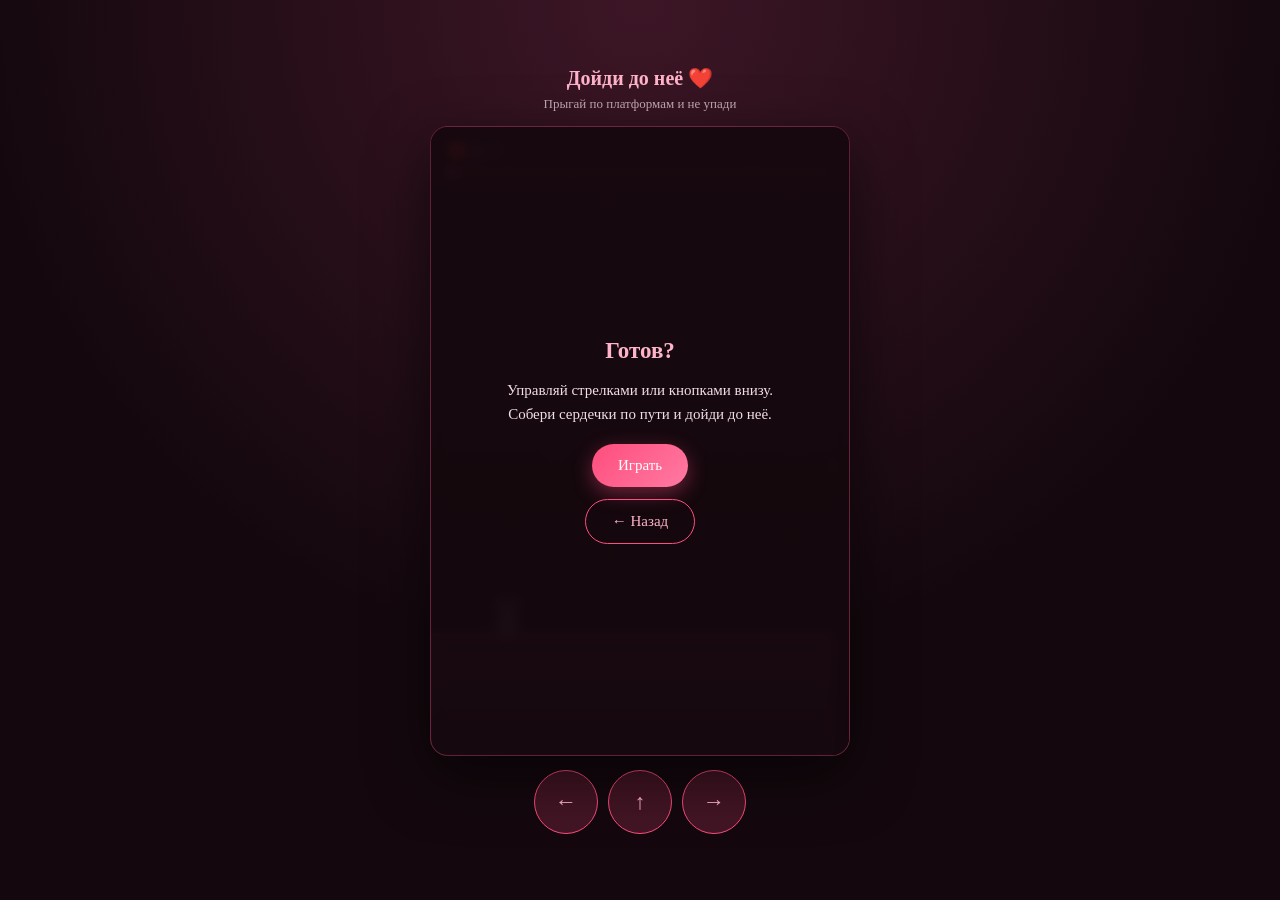
==== game.html @ 0494b57c "Add files via upload" ====
<!DOCTYPE html>
<html lang="ru">
<head>
<meta charset="UTF-8">
<meta name="viewport" content="width=device-width, initial-scale=1, user-scalable=no">
<meta name="robots" content="noindex, nofollow">
<title>Мини-игра</title>
<style>
  * { margin:0; padding:0; box-sizing:border-box; -webkit-tap-highlight-color:transparent; }
  body {
    background: radial-gradient(circle at 50% 0%, #3d1626, #14080e 60%);
    color:#ffeaf1; font-family: Georgia, serif;
    min-height:100vh; display:flex; flex-direction:column;
    align-items:center; justify-content:center;
    overflow:hidden; padding:16px;
  }
  h1 { font-size:20px; margin-bottom:6px; color:#ffb3c9; text-align:center; }
  p.sub { font-size:13px; opacity:.7; margin-bottom:14px; text-align:center; }
  #wrap {
    position:relative; width:100%; max-width:420px;
    aspect-ratio: 2/3;
    background:linear-gradient(#1a0c14, #2a1520);
    border-radius:18px; overflow:hidden;
    border:1px solid rgba(255,77,125,.3);
    box-shadow:0 20px 60px rgba(0,0,0,.6);
  }
  canvas { display:block; width:100%; height:100%; touch-action:none; }
  .overlay {
    position:absolute; inset:0;
    display:flex; flex-direction:column; align-items:center; justify-content:center;
    background:rgba(20,8,14,.9); backdrop-filter:blur(6px);
    text-align:center; padding:24px; z-index:5;
  }
  .overlay h2 { font-size:23px; margin-bottom:14px; color:#ffb3c9; }
  .overlay p { font-size:15px; opacity:.95; margin-bottom:18px; line-height:1.6; }
  .overlay .prize {
    font-size:17px;
    color:#ff4d7d;
    font-style:italic;
    line-height:1.6;
    margin: 10px 0 22px;
  }
  .overlay button, .btn {
    padding:13px 26px; border-radius:40px; border:none;
    background:linear-gradient(135deg,#ff4d7d,#ff7aa2); color:#fff;
    font-size:15px; font-family:inherit; cursor:pointer;
    box-shadow:0 6px 20px rgba(255,77,125,.4);
    text-decoration:none; display:inline-block;
  }
  .btn.ghost { background:transparent; border:1.5px solid #ff4d7d; color:#ffb3c9; box-shadow:none; margin-top:12px; }
  .controls { margin-top:14px; display:flex; gap:10px; }
  .controls button {
    width:64px; height:64px; border-radius:50%; font-size:22px;
    background:rgba(255,77,125,.2); border:1.5px solid #ff4d7d; color:#ffb3c9;
  }
  .hidden { display:none !important; }
</style>
</head>
<body>

<h1>Дойди до неё ❤️</h1>
<p class="sub">Прыгай по платформам и не упади</p>

<div id="wrap">
  <canvas id="c"></canvas>

  <div id="start" class="overlay">
    <h2>Готов?</h2>
    <p>Управляй стрелками или кнопками внизу.<br>Собери сердечки по пути и дойди до неё.</p>
    <button onclick="startGame()">Играть</button>
    <a href="index.html" class="btn ghost">← Назад</a>
  </div>

  <div id="win" class="overlay hidden">
    <h2>Ты дошла ❤️</h2>
    <p id="winText"></p>
    <p class="prize" id="prizeText"></p>
    <button onclick="restart()">Ещё раз</button>
  </div>

  <div id="lose" class="overlay hidden">
    <h2>Ой…</h2>
    <p>Не получилось. Попробуй ещё раз!</p>
    <button onclick="restart()">Заново</button>
  </div>
</div>

<div class="controls">
  <button ontouchstart="press('left',true)" ontouchend="press('left',false)"
          onmousedown="press('left',true)" onmouseup="press('left',false)">←</button>
  <button ontouchstart="jump()" onmousedown="jump()">↑</button>
  <button ontouchstart="press('right',true)" ontouchend="press('right',false)"
          onmousedown="press('right',true)" onmouseup="press('right',false)">→</button>
</div>

<script>
const canvas = document.getElementById('c');
const ctx = canvas.getContext('2d');
let W, H;

function resize(){
  const r = canvas.getBoundingClientRect();
  W = canvas.width = r.width * devicePixelRatio;
  H = canvas.height = r.height * devicePixelRatio;
  ctx.setTransform(devicePixelRatio,0,0,devicePixelRatio,0,0);
  W = r.width; H = r.height;
}
window.addEventListener('resize', resize);

const GRAV = 0.55;
const JUMP = -11.5;
const SPEED = 3.2;

let player, platforms, hearts, goal, spikes, camX, running, won, keys;

function initLevel(){
  platforms = [
    {x:0,   y:520, w:400, h:120},
    {x:440, y:460, w:120, h:180},
    {x:600, y:400, w:120, h:240},
    {x:760, y:340, w:100, h:300},
    {x:900, y:400, w:150, h:240},
    {x:1090,y:460, w:130, h:180},
    {x:1260,y:380, w:100, h:260},
    {x:1400,y:320, w:120, h:320},
    {x:1560,y:400, w:130, h:240},
    {x:1730,y:340, w:120, h:300},
    {x:1890,y:280, w:120, h:360},
    {x:2050,y:360, w:140, h:280},
    {x:2230,y:440, w:400, h:200},
  ];

  hearts = [
    {x:480, y:420}, {x:640, y:360}, {x:940, y:360},
    {x:1300,y:340}, {x:1440,y:280}, {x:1930,y:240},
    {x:2090,y:320},
  ].map(h => ({...h, r:12, taken:false}));

  spikes = [
    {x:820, y:320, w:30, h:20},
    {x:1620,y:380, w:30, h:20},
    {x:1980,y:260, w:30, h:20},
  ];

  goal = {x:2480, y:360, w:60, h:80};

  player = {x:60, y:480, w:32, h:32, vx:0, vy:0, onGround:false, face:1, hearts:0};
  camX = 0;
  won = false;
}

function startGame(){
  document.getElementById('start').classList.add('hidden');
  document.getElementById('win').classList.add('hidden');
  document.getElementById('lose').classList.add('hidden');
  initLevel();
  running = true;
  keys = {left:false, right:false};
  loop();
}

function restart(){ startGame(); }

function press(dir, val){ if(keys) keys[dir] = val; }

function jump(){
  if(player && player.onGround){
    player.vy = JUMP;
    player.onGround = false;
  }
}

window.addEventListener('keydown', e => {
  if(!keys) keys = {left:false,right:false};
  if(e.key === 'ArrowLeft' || e.key === 'a') keys.left = true;
  if(e.key === 'ArrowRight'|| e.key === 'd') keys.right = true;
  if(e.key === 'ArrowUp' || e.key === ' ' || e.key === 'w'){ e.preventDefault(); jump(); }
});
window.addEventListener('keyup', e => {
  if(!keys) return;
  if(e.key === 'ArrowLeft' || e.key === 'a') keys.left = false;
  if(e.key === 'ArrowRight'|| e.key === 'd') keys.right = false;
});

function update(){
  if(!running) return;

  player.vx = 0;
  if(keys.left)  { player.vx = -SPEED; player.face = -1; }
  if(keys.right) { player.vx =  SPEED; player.face =  1; }
  player.x += player.vx;

  player.vy += GRAV;
  player.y += player.vy;

  player.onGround = false;
  for(const p of platforms){
    const overlapX = player.x + player.w > p.x && player.x < p.x + p.w;
    const prevBottom = player.y + player.h - player.vy;
    const bottom = player.y + player.h;
    if(overlapX && player.vy >= 0 && prevBottom <= p.y + 2 && bottom >= p.y){
      player.y = p.y - player.h;
      player.vy = 0;
      player.onGround = true;
    }
  }

  if(player.x < 0) player.x = 0;
  if(player.y > 700){ lose(); return; }

  for(const s of spikes){
    if(player.x + player.w > s.x && player.x < s.x + s.w &&
       player.y + player.h > s.y && player.y < s.y + s.h){
      lose(); return;
    }
  }

  for(const h of hearts){
    if(h.taken) continue;
    if(player.x + player.w > h.x - h.r && player.x < h.x + h.r &&
       player.y + player.h > h.y - h.r && player.y < h.y + h.r){
      h.taken = true;
      player.hearts++;
    }
  }

  if(player.x + player.w > goal.x && player.x < goal.x + goal.w &&
     player.y + player.h > goal.y && player.y < goal.y + goal.h){
    win();
    return;
  }

  const targetCam = player.x - W * 0.3;
  camX += (targetCam - camX) * 0.1;
  if(camX < 0) camX = 0;
}

function win(){
  running = false; won = true;

  const all = player.hearts === hearts.length;
  const winText = all
    ? 'Ты собрала все сердечки и дошла до меня. Это судьба.'
    : `Сердечек собрано: ${player.hearts} из ${hearts.length}. Но главное — ты дошла.`;

  const prizeText = all
    ? 'Теперь я должен тебе одно желание. Любое. Напиши мне его — и я выполню.'
    : 'Ты всё равно победила. И я всё равно должен тебе желание. Пиши, какое.';

  document.getElementById('winText').textContent = winText;
  document.getElementById('prizeText').textContent = prizeText;
  document.getElementById('win').classList.remove('hidden');
}

function lose(){
  running = false;
  document.getElementById('lose').classList.remove('hidden');
}

function draw(){
  const g = ctx.createLinearGradient(0,0,0,H);
  g.addColorStop(0,'#2a0f1c');
  g.addColorStop(1,'#12060c');
  ctx.fillStyle = g;
  ctx.fillRect(0,0,W,H);

  ctx.fillStyle = 'rgba(255,200,220,.25)';
  for(let i=0;i<40;i++){
    const sx = (i*137 - camX*0.3) % (W+40);
    const x = sx < 0 ? sx + W + 40 : sx;
    const y = (i*53) % (H*0.7);
    ctx.fillRect(x, y, 2, 2);
  }

  ctx.save();
  ctx.translate(-camX, 0);

  const offsetY = H - 640;

  for(const p of platforms){
    const x = p.x;
    const y = p.y + offsetY;
    const grad = ctx.createLinearGradient(x,y,x,y+p.h);
    grad.addColorStop(0,'#3d1c2a');
    grad.addColorStop(1,'#1e0e17');
    ctx.fillStyle = grad;
    ctx.fillRect(x, y, p.w, p.h);
    ctx.strokeStyle = 'rgba(255,77,125,.35)';
    ctx.lineWidth = 2;
    ctx.strokeRect(x, y, p.w, p.h);
  }

  ctx.fillStyle = '#ff4d7d';
  for(const s of spikes){
    const y = s.y + offsetY;
    ctx.beginPath();
    ctx.moveTo(s.x, y + s.h);
    ctx.lineTo(s.x + s.w/2, y);
    ctx.lineTo(s.x + s.w, y + s.h);
    ctx.closePath();
    ctx.fill();
  }

  for(const h of hearts){
    if(h.taken) continue;
    const y = h.y + offsetY;
    ctx.font = '20px serif';
    ctx.textAlign = 'center';
    ctx.fillText('❤️', h.x, y + 7);
  }

  {
    const gx = goal.x, gy = goal.y + offsetY, gw = goal.w, gh = goal.h;
    const glow = ctx.createRadialGradient(gx+gw/2, gy+gh/2, 5, gx+gw/2, gy+gh/2, 80);
    glow.addColorStop(0,'rgba(255,120,160,.5)');
    glow.addColorStop(1,'rgba(255,120,160,0)');
    ctx.fillStyle = glow;
    ctx.fillRect(gx-60, gy-60, gw+120, gh+120);

    ctx.font = '64px serif';
    ctx.textAlign = 'center';
    ctx.fillText('👸', gx + gw/2, gy + gh);
  }

  {
    const px = player.x, py = player.y + offsetY;
    ctx.fillStyle = 'rgba(0,0,0,.35)';
    ctx.beginPath();
    ctx.ellipse(px + player.w/2, py + player.h + 4, 16, 5, 0, 0, Math.PI*2);
    ctx.fill();

    ctx.font = '34px serif';
    ctx.textAlign = 'center';
    ctx.fillText('🐰', px + player.w/2, py + player.h);
  }

  ctx.restore();

  ctx.fillStyle = '#ffb3c9';
  ctx.font = '16px Georgia';
  ctx.textAlign = 'left';
  ctx.fillText('❤️ ' + player.hearts + ' / ' + hearts.length, 16, 30);

  const prog = Math.min(1, player.x / goal.x);
  ctx.fillStyle = 'rgba(255,77,125,.25)';
  ctx.fillRect(16, 42, W - 32, 6);
  ctx.fillStyle = '#ff4d7d';
  ctx.fillRect(16, 42, (W - 32) * prog, 6);
}

function loop(){
  if(!running) { draw(); return; }
  update();
  draw();
  requestAnimationFrame(loop);
}

resize();
initLevel();
keys = {left:false, right:false};
draw();
</script>
</body>
</html>
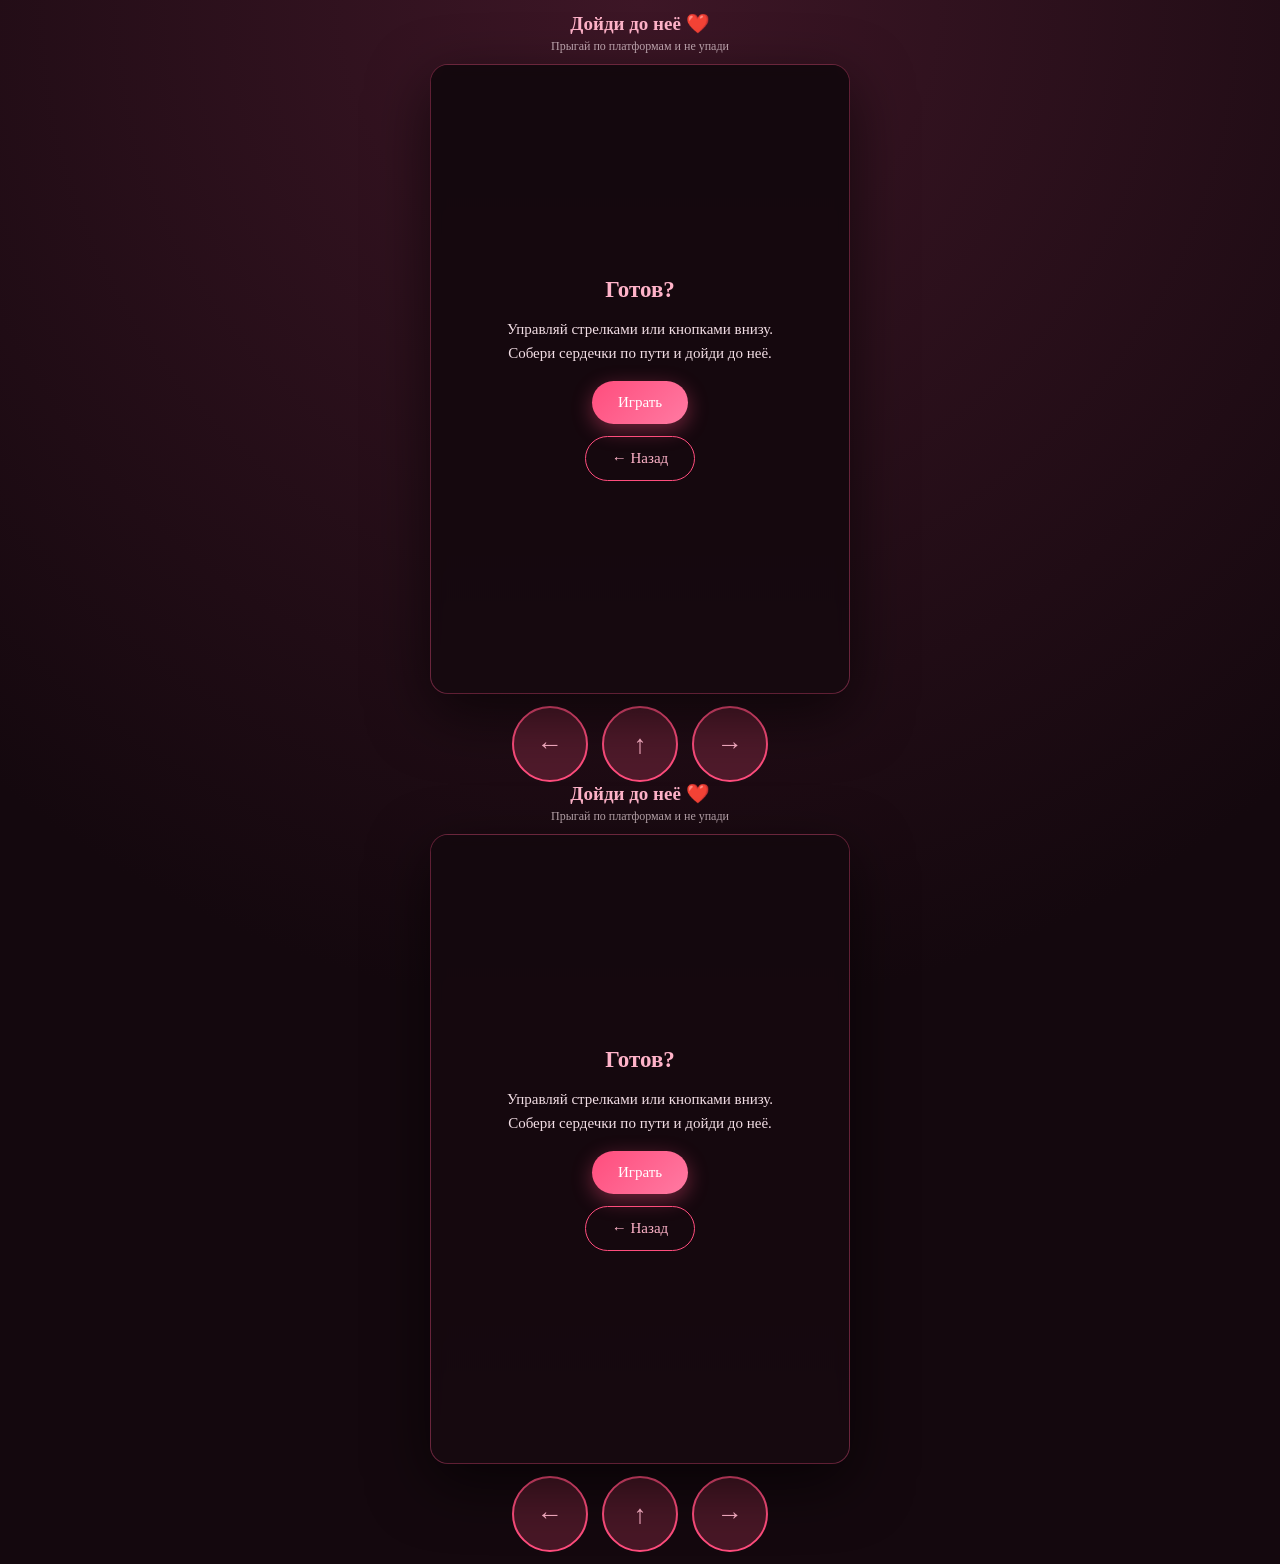
==== commit de6aebe1: "game.html" ====
--- a/game.html
+++ b/game.html
@@ -7,15 +7,16 @@
 <title>Мини-игра</title>
 <style>
   * { margin:0; padding:0; box-sizing:border-box; -webkit-tap-highlight-color:transparent; }
+  html, body { overscroll-behavior:none; touch-action:manipulation; }
   body {
     background: radial-gradient(circle at 50% 0%, #3d1626, #14080e 60%);
     color:#ffeaf1; font-family: Georgia, serif;
     min-height:100vh; display:flex; flex-direction:column;
     align-items:center; justify-content:center;
-    overflow:hidden; padding:16px;
-  }
-  h1 { font-size:20px; margin-bottom:6px; color:#ffb3c9; text-align:center; }
-  p.sub { font-size:13px; opacity:.7; margin-bottom:14px; text-align:center; }
+    overflow:hidden; padding:12px;
+  }
+  h1 { font-size:19px; margin-bottom:4px; color:#ffb3c9; text-align:center; }
+  p.sub { font-size:12px; opacity:.7; margin-bottom:10px; text-align:center; }
   #wrap {
     position:relative; width:100%; max-width:420px;
     aspect-ratio: 2/3;
@@ -23,6 +24,7 @@
     border-radius:18px; overflow:hidden;
     border:1px solid rgba(255,77,125,.3);
     box-shadow:0 20px 60px rgba(0,0,0,.6);
+    flex-shrink:0;
   }
   canvas { display:block; width:100%; height:100%; touch-action:none; }
   .overlay {
@@ -32,13 +34,10 @@
     text-align:center; padding:24px; z-index:5;
   }
   .overlay h2 { font-size:23px; margin-bottom:14px; color:#ffb3c9; }
-  .overlay p { font-size:15px; opacity:.95; margin-bottom:18px; line-height:1.6; }
+  .overlay p { font-size:15px; opacity:.95; margin-bottom:16px; line-height:1.6; }
   .overlay .prize {
-    font-size:17px;
-    color:#ff4d7d;
-    font-style:italic;
-    line-height:1.6;
-    margin: 10px 0 22px;
+    font-size:17px; color:#ff4d7d; font-style:italic;
+    line-height:1.6; margin: 10px 0 22px;
   }
   .overlay button, .btn {
     padding:13px 26px; border-radius:40px; border:none;
@@ -48,11 +47,15 @@
     text-decoration:none; display:inline-block;
   }
   .btn.ghost { background:transparent; border:1.5px solid #ff4d7d; color:#ffb3c9; box-shadow:none; margin-top:12px; }
-  .controls { margin-top:14px; display:flex; gap:10px; }
+  .controls { margin-top:12px; display:flex; gap:14px; }
   .controls button {
-    width:64px; height:64px; border-radius:50%; font-size:22px;
-    background:rgba(255,77,125,.2); border:1.5px solid #ff4d7d; color:#ffb3c9;
-  }
+    width:76px; height:76px; border-radius:50%; font-size:26px;
+    background:rgba(255,77,125,.22); border:2px solid #ff4d7d; color:#ffb3c9;
+    user-select:none; -webkit-user-select:none;
+    touch-action:none;
+    display:flex; align-items:center; justify-content:center;
+  }
+  .controls button:active { background:rgba(255,77,125,.45); transform:scale(.95); }
   .hidden { display:none !important; }
 </style>
 </head>
@@ -86,11 +89,9 @@
 </div>
 
 <div class="controls">
-  <button ontouchstart="press('left',true)" ontouchend="press('left',false)"
-          onmousedown="press('left',true)" onmouseup="press('left',false)">←</button>
-  <button ontouchstart="jump()" onmousedown="jump()">↑</button>
-  <button ontouchstart="press('right',true)" ontouchend="press('right',false)"
-          onmousedown="press('right',true)" onmouseup="press('right',false)">→</button>
+  <button id="btnLeft">←</button>
+  <button id="btnJump">↑</button>
+  <button id="btnRight">→</button>
 </div>
 
 <script>
@@ -108,8 +109,8 @@
 window.addEventListener('resize', resize);
 
 const GRAV = 0.55;
-const JUMP = -11.5;
-const SPEED = 3.2;
+const JUMP = -13;      // чуть выше прыжок
+const SPEED = 2.8;     // чуть медленнее для удобства
 
 let player, platforms, hearts, goal, spikes, camX, running, won, keys;
 
@@ -136,10 +137,11 @@
     {x:2090,y:320},
   ].map(h => ({...h, r:12, taken:false}));
 
+  // Шипы убраны с платформы 820 (там был "несправедливый").
+  // Оставшиеся стоят так, что их легко перепрыгнуть.
   spikes = [
-    {x:820, y:320, w:30, h:20},
-    {x:1620,y:380, w:30, h:20},
-    {x:1980,y:260, w:30, h:20},
+    {x:1260,y:360, w:30, h:20},  // на платформе 1260, но чуть в стороне от края
+    {x:1730,y:320, w:30, h:20},  // на платформе 1730
   ];
 
   goal = {x:2480, y:360, w:60, h:80};
@@ -161,8 +163,6 @@
 
 function restart(){ startGame(); }
 
-function press(dir, val){ if(keys) keys[dir] = val; }
-
 function jump(){
   if(player && player.onGround){
     player.vy = JUMP;
@@ -170,6 +170,32 @@
   }
 }
 
+// --- Кнопки с поддержкой удержания ---
+function bindHold(btn, onDown, onUp){
+  const down = e => { e.preventDefault(); onDown(); };
+  const up   = e => { e.preventDefault(); if(onUp) onUp(); };
+
+  btn.addEventListener('touchstart', down, {passive:false});
+  btn.addEventListener('touchend',   up,   {passive:false});
+  btn.addEventListener('touchcancel',up,   {passive:false});
+  btn.addEventListener('mousedown',  down);
+  btn.addEventListener('mouseup',    up);
+  btn.addEventListener('mouseleave', up);
+}
+
+bindHold(document.getElementById('btnLeft'),
+  () => { keys.left = true; },
+  () => { keys.left = false; });
+
+bindHold(document.getElementById('btnRight'),
+  () => { keys.right = true; },
+  () => { keys.right = false; });
+
+// Прыжок срабатывает один раз, даже если держать
+document.getElementById('btnJump').addEventListener('touchstart', e => { e.preventDefault(); jump(); }, {passive:false});
+document.getElementById('btnJump').addEventListener('mousedown', e => { e.preventDefault(); jump(); });
+
+// Клавиатура
 window.addEventListener('keydown', e => {
   if(!keys) keys = {left:false,right:false};
   if(e.key === 'ArrowLeft' || e.key === 'a') keys.left = true;
@@ -209,8 +235,9 @@
   if(player.y > 700){ lose(); return; }
 
   for(const s of spikes){
-    if(player.x + player.w > s.x && player.x < s.x + s.w &&
-       player.y + player.h > s.y && player.y < s.y + s.h){
+    // небольшая "прощающая" зона, чтобы шип не убивал с полпинка
+    if(player.x + player.w - 4 > s.x && player.x + 4 < s.x + s.w &&
+       player.y + player.h - 2 > s.y && player.y + 4 < s.y + s.h){
       lose(); return;
     }
   }
@@ -361,4 +388,394 @@
 draw();
 </script>
 </body>
-</html>+</html> <!DOCTYPE html>
+<html lang="ru">
+<head>
+<meta charset="UTF-8">
+<meta name="viewport" content="width=device-width, initial-scale=1, user-scalable=no">
+<meta name="robots" content="noindex, nofollow">
+<title>Мини-игра</title>
+<style>
+  * { margin:0; padding:0; box-sizing:border-box; -webkit-tap-highlight-color:transparent; }
+  html, body { overscroll-behavior:none; touch-action:manipulation; }
+  body {
+    background: radial-gradient(circle at 50% 0%, #3d1626, #14080e 60%);
+    color:#ffeaf1; font-family: Georgia, serif;
+    min-height:100vh; display:flex; flex-direction:column;
+    align-items:center; justify-content:center;
+    overflow:hidden; padding:12px;
+  }
+  h1 { font-size:19px; margin-bottom:4px; color:#ffb3c9; text-align:center; }
+  p.sub { font-size:12px; opacity:.7; margin-bottom:10px; text-align:center; }
+  #wrap {
+    position:relative; width:100%; max-width:420px;
+    aspect-ratio: 2/3;
+    background:linear-gradient(#1a0c14, #2a1520);
+    border-radius:18px; overflow:hidden;
+    border:1px solid rgba(255,77,125,.3);
+    box-shadow:0 20px 60px rgba(0,0,0,.6);
+    flex-shrink:0;
+  }
+  canvas { display:block; width:100%; height:100%; touch-action:none; }
+  .overlay {
+    position:absolute; inset:0;
+    display:flex; flex-direction:column; align-items:center; justify-content:center;
+    background:rgba(20,8,14,.9); backdrop-filter:blur(6px);
+    text-align:center; padding:24px; z-index:5;
+  }
+  .overlay h2 { font-size:23px; margin-bottom:14px; color:#ffb3c9; }
+  .overlay p { font-size:15px; opacity:.95; margin-bottom:16px; line-height:1.6; }
+  .overlay .prize {
+    font-size:17px; color:#ff4d7d; font-style:italic;
+    line-height:1.6; margin: 10px 0 22px;
+  }
+  .overlay button, .btn {
+    padding:13px 26px; border-radius:40px; border:none;
+    background:linear-gradient(135deg,#ff4d7d,#ff7aa2); color:#fff;
+    font-size:15px; font-family:inherit; cursor:pointer;
+    box-shadow:0 6px 20px rgba(255,77,125,.4);
+    text-decoration:none; display:inline-block;
+  }
+  .btn.ghost { background:transparent; border:1.5px solid #ff4d7d; color:#ffb3c9; box-shadow:none; margin-top:12px; }
+  .controls { margin-top:12px; display:flex; gap:14px; }
+  .controls button {
+    width:76px; height:76px; border-radius:50%; font-size:26px;
+    background:rgba(255,77,125,.22); border:2px solid #ff4d7d; color:#ffb3c9;
+    user-select:none; -webkit-user-select:none;
+    touch-action:none;
+    display:flex; align-items:center; justify-content:center;
+  }
+  .controls button:active { background:rgba(255,77,125,.45); transform:scale(.95); }
+  .hidden { display:none !important; }
+</style>
+</head>
+<body>
+
+<h1>Дойди до неё ❤️</h1>
+<p class="sub">Прыгай по платформам и не упади</p>
+
+<div id="wrap">
+  <canvas id="c"></canvas>
+
+  <div id="start" class="overlay">
+    <h2>Готов?</h2>
+    <p>Управляй стрелками или кнопками внизу.<br>Собери сердечки по пути и дойди до неё.</p>
+    <button onclick="startGame()">Играть</button>
+    <a href="index.html" class="btn ghost">← Назад</a>
+  </div>
+
+  <div id="win" class="overlay hidden">
+    <h2>Ты дошла ❤️</h2>
+    <p id="winText"></p>
+    <p class="prize" id="prizeText"></p>
+    <button onclick="restart()">Ещё раз</button>
+  </div>
+
+  <div id="lose" class="overlay hidden">
+    <h2>Ой…</h2>
+    <p>Не получилось. Попробуй ещё раз!</p>
+    <button onclick="restart()">Заново</button>
+  </div>
+</div>
+
+<div class="controls">
+  <button id="btnLeft">←</button>
+  <button id="btnJump">↑</button>
+  <button id="btnRight">→</button>
+</div>
+
+<script>
+const canvas = document.getElementById('c');
+const ctx = canvas.getContext('2d');
+let W, H;
+
+function resize(){
+  const r = canvas.getBoundingClientRect();
+  W = canvas.width = r.width * devicePixelRatio;
+  H = canvas.height = r.height * devicePixelRatio;
+  ctx.setTransform(devicePixelRatio,0,0,devicePixelRatio,0,0);
+  W = r.width; H = r.height;
+}
+window.addEventListener('resize', resize);
+
+const GRAV = 0.55;
+const JUMP = -13;      // чуть выше прыжок
+const SPEED = 2.8;     // чуть медленнее для удобства
+
+let player, platforms, hearts, goal, spikes, camX, running, won, keys;
+
+function initLevel(){
+  platforms = [
+    {x:0,   y:520, w:400, h:120},
+    {x:440, y:460, w:120, h:180},
+    {x:600, y:400, w:120, h:240},
+    {x:760, y:340, w:100, h:300},
+    {x:900, y:400, w:150, h:240},
+    {x:1090,y:460, w:130, h:180},
+    {x:1260,y:380, w:100, h:260},
+    {x:1400,y:320, w:120, h:320},
+    {x:1560,y:400, w:130, h:240},
+    {x:1730,y:340, w:120, h:300},
+    {x:1890,y:280, w:120, h:360},
+    {x:2050,y:360, w:140, h:280},
+    {x:2230,y:440, w:400, h:200},
+  ];
+
+  hearts = [
+    {x:480, y:420}, {x:640, y:360}, {x:940, y:360},
+    {x:1300,y:340}, {x:1440,y:280}, {x:1930,y:240},
+    {x:2090,y:320},
+  ].map(h => ({...h, r:12, taken:false}));
+
+  // Шипы убраны с платформы 820 (там был "несправедливый").
+  // Оставшиеся стоят так, что их легко перепрыгнуть.
+  spikes = [
+    {x:1260,y:360, w:30, h:20},  // на платформе 1260, но чуть в стороне от края
+    {x:1730,y:320, w:30, h:20},  // на платформе 1730
+  ];
+
+  goal = {x:2480, y:360, w:60, h:80};
+
+  player = {x:60, y:480, w:32, h:32, vx:0, vy:0, onGround:false, face:1, hearts:0};
+  camX = 0;
+  won = false;
+}
+
+function startGame(){
+  document.getElementById('start').classList.add('hidden');
+  document.getElementById('win').classList.add('hidden');
+  document.getElementById('lose').classList.add('hidden');
+  initLevel();
+  running = true;
+  keys = {left:false, right:false};
+  loop();
+}
+
+function restart(){ startGame(); }
+
+function jump(){
+  if(player && player.onGround){
+    player.vy = JUMP;
+    player.onGround = false;
+  }
+}
+
+// --- Кнопки с поддержкой удержания ---
+function bindHold(btn, onDown, onUp){
+  const down = e => { e.preventDefault(); onDown(); };
+  const up   = e => { e.preventDefault(); if(onUp) onUp(); };
+
+  btn.addEventListener('touchstart', down, {passive:false});
+  btn.addEventListener('touchend',   up,   {passive:false});
+  btn.addEventListener('touchcancel',up,   {passive:false});
+  btn.addEventListener('mousedown',  down);
+  btn.addEventListener('mouseup',    up);
+  btn.addEventListener('mouseleave', up);
+}
+
+bindHold(document.getElementById('btnLeft'),
+  () => { keys.left = true; },
+  () => { keys.left = false; });
+
+bindHold(document.getElementById('btnRight'),
+  () => { keys.right = true; },
+  () => { keys.right = false; });
+
+// Прыжок срабатывает один раз, даже если держать
+document.getElementById('btnJump').addEventListener('touchstart', e => { e.preventDefault(); jump(); }, {passive:false});
+document.getElementById('btnJump').addEventListener('mousedown', e => { e.preventDefault(); jump(); });
+
+// Клавиатура
+window.addEventListener('keydown', e => {
+  if(!keys) keys = {left:false,right:false};
+  if(e.key === 'ArrowLeft' || e.key === 'a') keys.left = true;
+  if(e.key === 'ArrowRight'|| e.key === 'd') keys.right = true;
+  if(e.key === 'ArrowUp' || e.key === ' ' || e.key === 'w'){ e.preventDefault(); jump(); }
+});
+window.addEventListener('keyup', e => {
+  if(!keys) return;
+  if(e.key === 'ArrowLeft' || e.key === 'a') keys.left = false;
+  if(e.key === 'ArrowRight'|| e.key === 'd') keys.right = false;
+});
+
+function update(){
+  if(!running) return;
+
+  player.vx = 0;
+  if(keys.left)  { player.vx = -SPEED; player.face = -1; }
+  if(keys.right) { player.vx =  SPEED; player.face =  1; }
+  player.x += player.vx;
+
+  player.vy += GRAV;
+  player.y += player.vy;
+
+  player.onGround = false;
+  for(const p of platforms){
+    const overlapX = player.x + player.w > p.x && player.x < p.x + p.w;
+    const prevBottom = player.y + player.h - player.vy;
+    const bottom = player.y + player.h;
+    if(overlapX && player.vy >= 0 && prevBottom <= p.y + 2 && bottom >= p.y){
+      player.y = p.y - player.h;
+      player.vy = 0;
+      player.onGround = true;
+    }
+  }
+
+  if(player.x < 0) player.x = 0;
+  if(player.y > 700){ lose(); return; }
+
+  for(const s of spikes){
+    // небольшая "прощающая" зона, чтобы шип не убивал с полпинка
+    if(player.x + player.w - 4 > s.x && player.x + 4 < s.x + s.w &&
+       player.y + player.h - 2 > s.y && player.y + 4 < s.y + s.h){
+      lose(); return;
+    }
+  }
+
+  for(const h of hearts){
+    if(h.taken) continue;
+    if(player.x + player.w > h.x - h.r && player.x < h.x + h.r &&
+       player.y + player.h > h.y - h.r && player.y < h.y + h.r){
+      h.taken = true;
+      player.hearts++;
+    }
+  }
+
+  if(player.x + player.w > goal.x && player.x < goal.x + goal.w &&
+     player.y + player.h > goal.y && player.y < goal.y + goal.h){
+    win();
+    return;
+  }
+
+  const targetCam = player.x - W * 0.3;
+  camX += (targetCam - camX) * 0.1;
+  if(camX < 0) camX = 0;
+}
+
+function win(){
+  running = false; won = true;
+
+  const all = player.hearts === hearts.length;
+  const winText = all
+    ? 'Ты собрала все сердечки и дошла до меня. Это судьба.'
+    : `Сердечек собрано: ${player.hearts} из ${hearts.length}. Но главное — ты дошла.`;
+
+  const prizeText = all
+    ? 'Теперь я должен тебе одно желание. Любое. Напиши мне его — и я выполню.'
+    : 'Ты всё равно победила. И я всё равно должен тебе желание. Пиши, какое.';
+
+  document.getElementById('winText').textContent = winText;
+  document.getElementById('prizeText').textContent = prizeText;
+  document.getElementById('win').classList.remove('hidden');
+}
+
+function lose(){
+  running = false;
+  document.getElementById('lose').classList.remove('hidden');
+}
+
+function draw(){
+  const g = ctx.createLinearGradient(0,0,0,H);
+  g.addColorStop(0,'#2a0f1c');
+  g.addColorStop(1,'#12060c');
+  ctx.fillStyle = g;
+  ctx.fillRect(0,0,W,H);
+
+  ctx.fillStyle = 'rgba(255,200,220,.25)';
+  for(let i=0;i<40;i++){
+    const sx = (i*137 - camX*0.3) % (W+40);
+    const x = sx < 0 ? sx + W + 40 : sx;
+    const y = (i*53) % (H*0.7);
+    ctx.fillRect(x, y, 2, 2);
+  }
+
+  ctx.save();
+  ctx.translate(-camX, 0);
+
+  const offsetY = H - 640;
+
+  for(const p of platforms){
+    const x = p.x;
+    const y = p.y + offsetY;
+    const grad = ctx.createLinearGradient(x,y,x,y+p.h);
+    grad.addColorStop(0,'#3d1c2a');
+    grad.addColorStop(1,'#1e0e17');
+    ctx.fillStyle = grad;
+    ctx.fillRect(x, y, p.w, p.h);
+    ctx.strokeStyle = 'rgba(255,77,125,.35)';
+    ctx.lineWidth = 2;
+    ctx.strokeRect(x, y, p.w, p.h);
+  }
+
+  ctx.fillStyle = '#ff4d7d';
+  for(const s of spikes){
+    const y = s.y + offsetY;
+    ctx.beginPath();
+    ctx.moveTo(s.x, y + s.h);
+    ctx.lineTo(s.x + s.w/2, y);
+    ctx.lineTo(s.x + s.w, y + s.h);
+    ctx.closePath();
+    ctx.fill();
+  }
+
+  for(const h of hearts){
+    if(h.taken) continue;
+    const y = h.y + offsetY;
+    ctx.font = '20px serif';
+    ctx.textAlign = 'center';
+    ctx.fillText('❤️', h.x, y + 7);
+  }
+
+  {
+    const gx = goal.x, gy = goal.y + offsetY, gw = goal.w, gh = goal.h;
+    const glow = ctx.createRadialGradient(gx+gw/2, gy+gh/2, 5, gx+gw/2, gy+gh/2, 80);
+    glow.addColorStop(0,'rgba(255,120,160,.5)');
+    glow.addColorStop(1,'rgba(255,120,160,0)');
+    ctx.fillStyle = glow;
+    ctx.fillRect(gx-60, gy-60, gw+120, gh+120);
+
+    ctx.font = '64px serif';
+    ctx.textAlign = 'center';
+    ctx.fillText('👸', gx + gw/2, gy + gh);
+  }
+
+  {
+    const px = player.x, py = player.y + offsetY;
+    ctx.fillStyle = 'rgba(0,0,0,.35)';
+    ctx.beginPath();
+    ctx.ellipse(px + player.w/2, py + player.h + 4, 16, 5, 0, 0, Math.PI*2);
+    ctx.fill();
+
+    ctx.font = '34px serif';
+    ctx.textAlign = 'center';
+    ctx.fillText('🐰', px + player.w/2, py + player.h);
+  }
+
+  ctx.restore();
+
+  ctx.fillStyle = '#ffb3c9';
+  ctx.font = '16px Georgia';
+  ctx.textAlign = 'left';
+  ctx.fillText('❤️ ' + player.hearts + ' / ' + hearts.length, 16, 30);
+
+  const prog = Math.min(1, player.x / goal.x);
+  ctx.fillStyle = 'rgba(255,77,125,.25)';
+  ctx.fillRect(16, 42, W - 32, 6);
+  ctx.fillStyle = '#ff4d7d';
+  ctx.fillRect(16, 42, (W - 32) * prog, 6);
+}
+
+function loop(){
+  if(!running) { draw(); return; }
+  update();
+  draw();
+  requestAnimationFrame(loop);
+}
+
+resize();
+initLevel();
+keys = {left:false, right:false};
+draw();
+</script>
+</body>
+</html>
